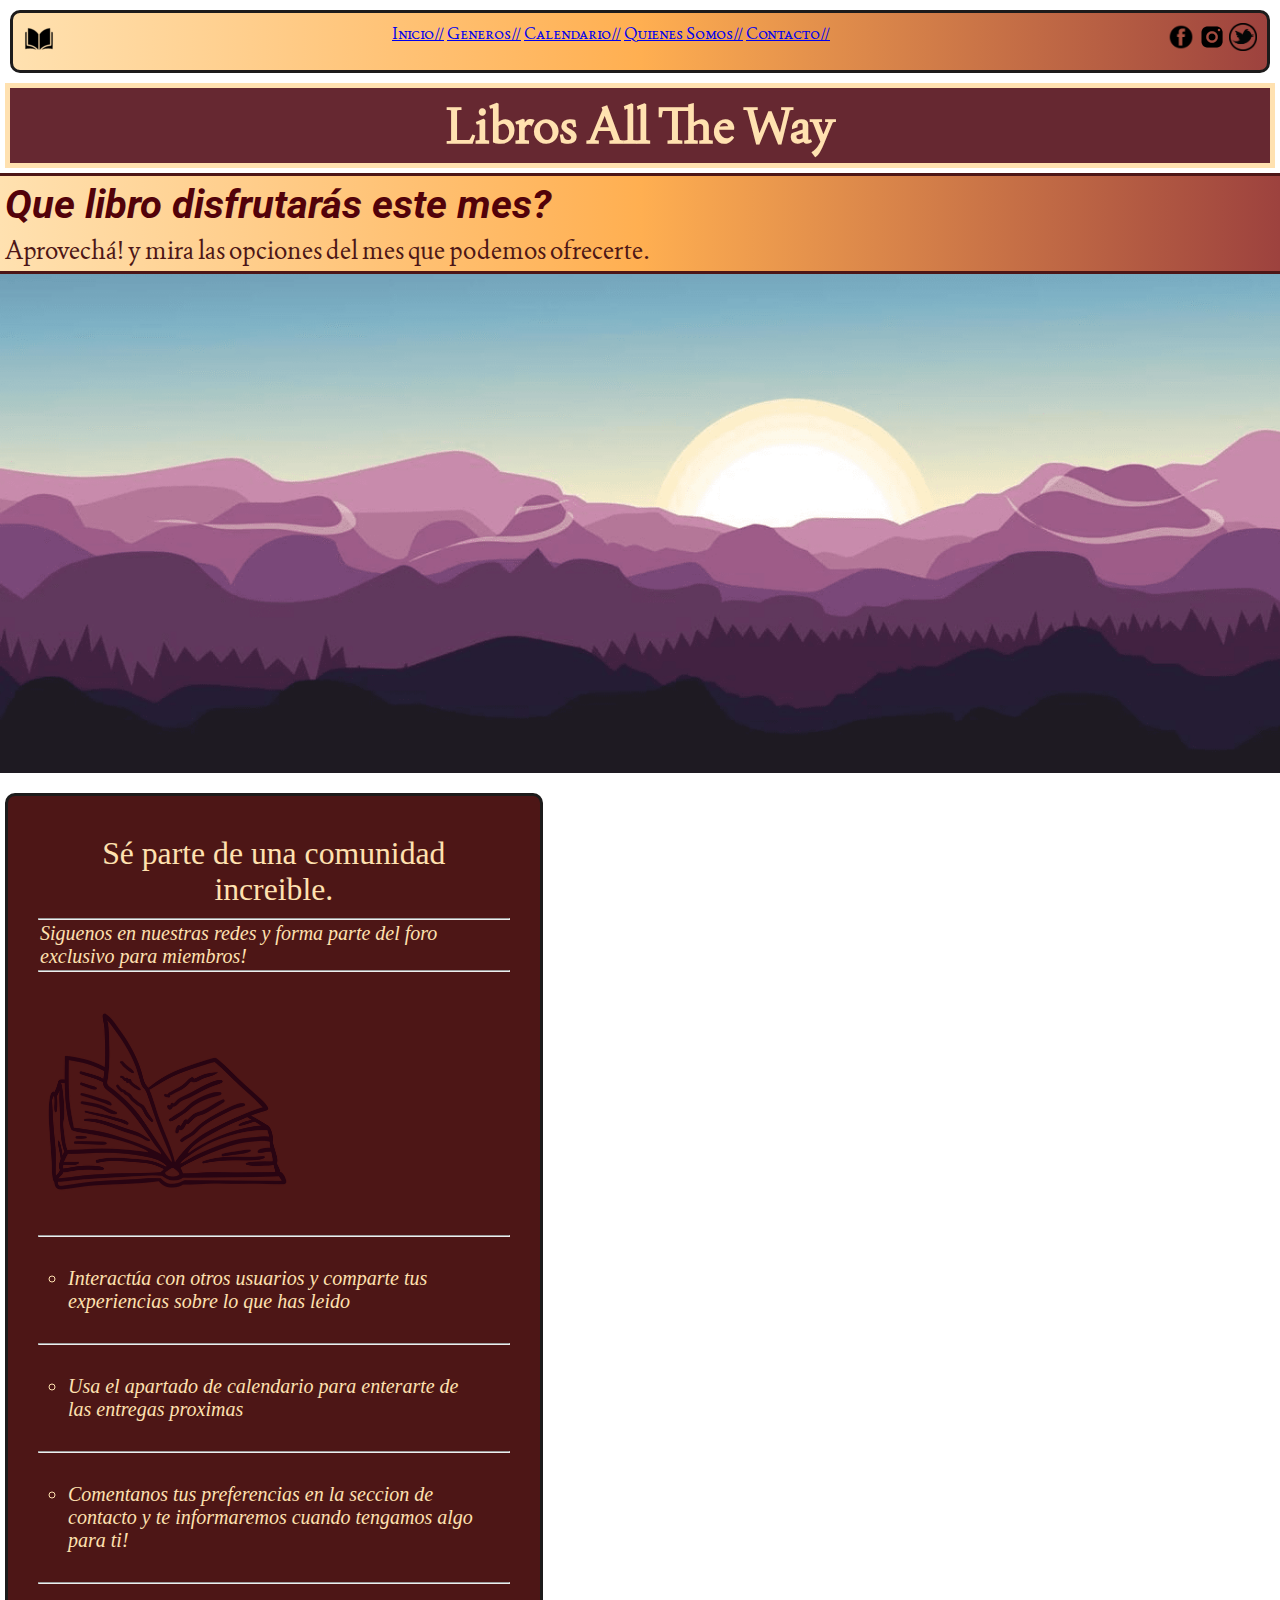
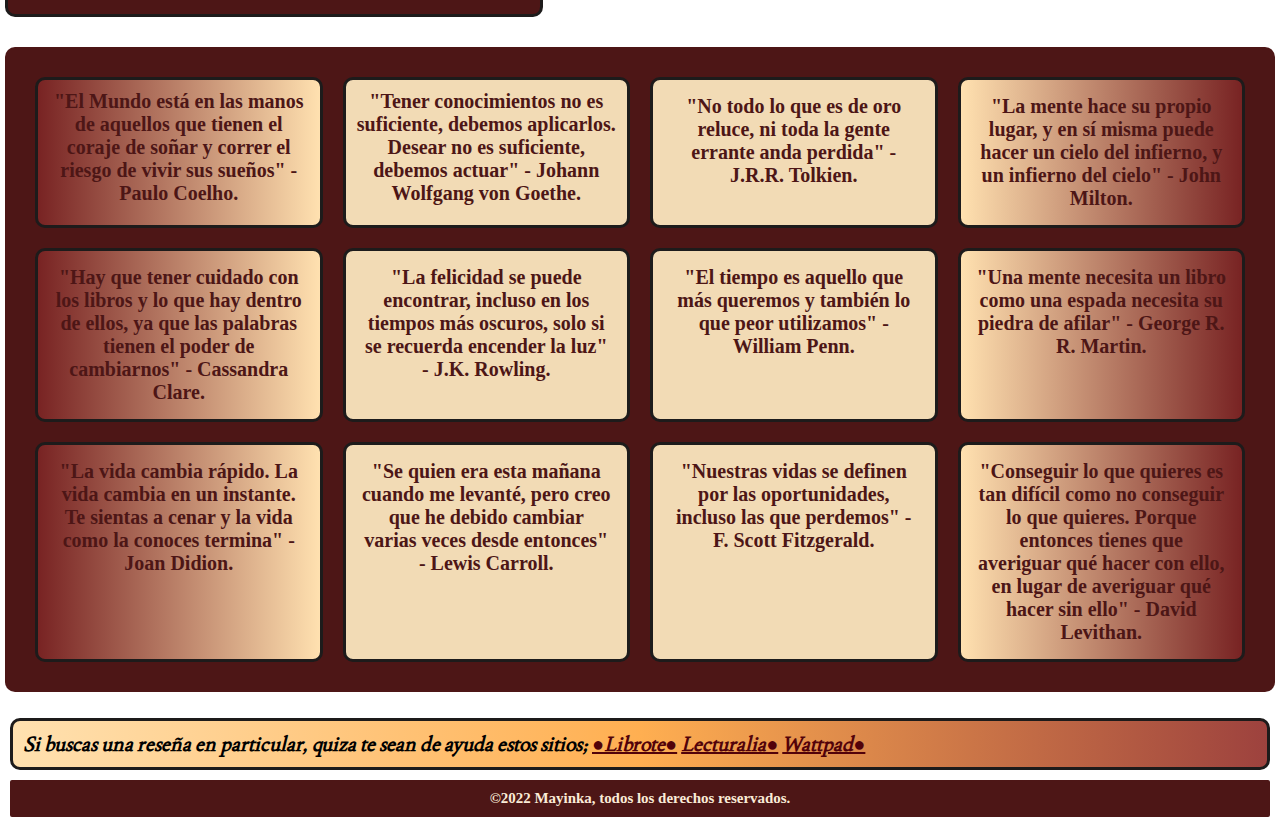
==== index.html @ 344b5714 "Primer respaldo git" ====
<!DOCTYPE html>
<html lang="en">
<head>
    <meta charset="UTF-8">
    <meta http-equiv="X-UA-Compatible" content="IE=edge">
    <meta name="viewport" content="width=device-width, initial-scale=1.0">
    <title>Libros All The Way</title>
    <link rel="shortcut icon" href="./assets/img/l-fAVICON.png" type="image/x-icon">
    <link rel="stylesheet" href="./assets/css/style.css">
</head>
<body>

    <header>
        <nav class="navbar">
            
            <div class="logo">
                <img src="./assets/img/book.png" alt="">
            </div>
            
            <ul>
            <a href="../index.html">Inicio//</a>
            <a href="./pages/genero.html">Generos//</a>
            <a href="./pages/calendario.html">Calendario//</a>
            <a href="./pages/quienesSomos.html">Quienes Somos//</a>
            <a href="./pages/contacto.html">Contacto//</a>
            </ul>
            <div class="redlog">
                <img src="./assets/img/fbicon.jpg" alt="">
                <img src="./assets/img/instagramicon.jpg" alt="">
                <img src="./assets/img/twittericon.jpg" alt="">
            </div>
        </nav>
        <div>
        <h1>Libros All The Way</h1>
        </div>
        
        <div class="princ">
            <div class="princfondo">
                <h2>Que libro disfrutarás este mes?</h2>
                <p>Aprovechá! y mira las opciones del mes que podemos ofrecerte.</p>
                </div>
        </div>

    </header>

    <main>
        
        <div class="deb">
            <h3>Sé parte de una comunidad increible.</h3>
            <hr>
            <p>Siguenos en nuestras redes y forma parte del foro exclusivo para miembros!</p>
            <hr>
            <img src="./assets/img/libro.png" alt="">
            <ul>
            <hr>
            <li>Interactúa con otros usuarios y comparte tus experiencias sobre lo que has leido</li>
            <hr>
            <li>Usa el apartado de calendario para enterarte de las entregas proximas</li>
            <hr>
            <li>Comentanos tus preferencias en la seccion de contacto y te informaremos cuando tengamos algo para ti!</li>
            </ul>
            <hr>
        </div>
            
    </main>
 
    <aside>

        <div class="cajas">

            <div class="cajaUno">
             <h4>"El Mundo está en las manos de aquellos que tienen el coraje de soñar y correr el riesgo de vivir sus sueños" - Paulo Coelho.</h4>  
            </div>
            
            <div class="cajaDos">
             <h4>"Tener conocimientos no es suficiente, debemos aplicarlos. Desear no es suficiente, debemos actuar" - Johann Wolfgang von Goethe.</h4>
            </div>

            <div class="cajaTres">
                <h4>"No todo lo que es de oro reluce, ni toda la gente errante anda perdida" - J.R.R. Tolkien.</h4>
            </div>

            <div class="cajaCuatro">
                <h4>"La mente hace su propio lugar, y en sí misma puede hacer un cielo del infierno, y un infierno del cielo" - John Milton.</h4>
            </div>

            <div class="cajaCinco">
                <h4>"Hay que tener cuidado con los libros y lo que hay dentro de ellos, ya que las palabras tienen el poder de cambiarnos" - Cassandra Clare.</h4>
            </div>

            <div class="cajaSeis">
                <h4>"La felicidad se puede encontrar, incluso en los tiempos más oscuros, solo si se recuerda encender la luz" - J.K. Rowling.</h4>
            </div>

            <div class="cajaSiete">
                <h4>"El tiempo es aquello que más queremos y también lo que peor utilizamos" - William Penn.</h4>
            </div>

            <div class="cajaOcho">
                <h4>"Una mente necesita un libro como una espada necesita su piedra de afilar" - George R. R. Martin.</h4>
            </div>

            <div class="cajaNueve">
                <h4>"La vida cambia rápido. La vida cambia en un instante. Te sientas a cenar y la vida como la conoces termina" - Joan Didion.</h4>
            </div>

            <div class="cajaDiez">
                <h4>"Se quien era esta mañana cuando me levanté, pero creo que he debido cambiar varias veces desde entonces" - Lewis Carroll.</h4>
            </div>

            <div class="cajaOnce">
                <h4>"Nuestras vidas se definen por las oportunidades, incluso las que perdemos" - F. Scott Fitzgerald.</h4>
            </div>

            <div class="cajaDoce">
                <h4>"Conseguir lo que quieres es tan difícil como no conseguir lo que quieres. Porque entonces tienes que averiguar qué hacer con ello, en lugar de averiguar qué hacer sin ello" - David Levithan.</h4>
            </div>

        </div>

        <div class="busqueda">
            <h4 class="buscar">Si buscas una reseña en particular, quiza te sean de ayuda estos sitios;
                <a href="https://www.librote.com" target="_blank">●Librote●</a>
                <a href="https://www.lecturalia.com" target="_blank">Lecturalia●</a>
                <a href="https://www.wattpad.com" target="_blank">Wattpad●</a>
            </h4>
        </div>

    </aside>

    <footer id="elPie">
        <h5>©2022 Mayinka, todos los derechos reservados.</h5>
    </footer>

    
</body>
</html>
---- assets/css/style.css ----
@import url('https://fonts.googleapis.com/css2?family=Joan&family=Roboto+Mono:wght@100&family=Roboto:wght@100&display=swap');
@import url('https://fonts.googleapis.com/css2?family=Joan&display=swap');
*{  margin: 0;
    padding: 0;
    box-sizing: border-box;
}

.navbar{
    padding: 10px;
    margin: 10px;
    color:rgb(75, 13, 19);
    background: linear-gradient(to right, #FFE1B0 0%, #FFAF51 50%, #9D423E 100%);
    font-family: "Joan";
    font-variant: small-caps;
    display: flex;
    justify-content: space-between;
    border-radius: 10px;
    border-color: rgb(29, 27, 27);
    border-style: solid;
}

.redlog img{
    width: 28px;
}

.ul{
    list-style: flex;
    display: flex;
    margin: 19px;
    padding: 8px;
}

h1{
    color: #FFE1B0;
    text-align: center;
    font-size: 50px;
    background-color: #662831;
    margin: 5px;
    padding: 5px;
    font-family: "Joan";
    border: 5px solid #FFE1B0;
    
}

.princfondo{
    background: linear-gradient(to right, #FFE1B0 0%, #FFAF51 50%, #9D423E 100%);
    border-bottom: 3px solid rgb(77, 22, 22);
    border-top: 3px solid rgb(77, 22, 22);
}

.princfondo p{
    margin: 5px;
    color: rgb(77, 22, 22);
    font-size: 25px;
    font-family: "Roboto";
    font-family: "Joan";
}

.princ{
    background-image: url(../img/paisaje.png);
    background-size: cover;
    background-attachment: fixed;
    background-repeat: no-repeat;
    width: 100%;
    height: 600px;
}

h2{
    color: rgb(82, 2, 10);
    font-size: 40px;
    margin: 5px;
    padding: 0.3px;
    font-style: italic;
    font-family: "Roboto";
}

.deb {
    background-color: rgb(77, 22, 22);
    width: 42%;
    color: #FFE1B0;
    border-radius: 10px;
    margin: 5px;
    margin-top: 20px;
    padding: 30px;
    border-color: rgb(29, 27, 27);
    border-style: solid;
}

.deb img{
    width: 55%;
}

.deb h3{
    font-size: 31.71px;
    color: #FFE1B0;
    font-weight: 100;
    margin: 10px;
    text-align: center;
}

.deb li{
    list-style: circle;
    font-style: italic;
    text-align: left;
    margin: 30px;
    font-size: 20px;
}

.deb p{
    font-size: 20px;
    margin: 2px;
    text-align: left;
    font-style:italic;
}

.cajas{
    display: grid;
    grid-template-columns:repeat(4, 1fr);
    grid-template-rows:auto auto auto auto;
    background-color: rgb(77, 22, 22);
    margin: 5px;
    margin-top: 30px;
    padding: 20px;
    font-size: 20px;
    text-align: center;
    border-color: rgb(29, 27, 27);
    border-radius: 10px;
    transition: all 1.5s;
}


.cajaUno{
    margin: 10px;
    padding: 10px;
    background-image:linear-gradient(to left,#FFE1B0, rgb(120, 35, 35));
    color: rgb(77, 22, 22);
    border-radius: 10px;
    border-style: solid;
    border-color: rgb(29, 27, 27);   
}

.cajaUno:hover{
    transform: translate(20px,10px) scale(1.1) rotatez(320deg);
}

.cajaDos{
    margin: 10px;
    padding: 10px;
    background-color: #f2dbb5;
    color: rgb(77, 22, 22);
    border-radius: 10px;
    border-style: solid;
    border-color: rgb(29, 27, 27);    
}

.cajaDos:hover{
    transform: translate(20px,10px) scale(1.1);
}

.cajaTres{
    margin: 10px;
    padding: 15px;
    background-color: #f2dbb5;
    color: rgb(77, 22, 22);
    border-radius: 10px;
    border-style: solid;
    border-color: rgb(29, 27, 27);
}

.cajaTres:hover{
    transform: translate(20px,10px) scale(1.1);
}

.cajaCuatro{
    margin: 10px;
    padding: 15px;
    background-image: linear-gradient(to left,rgb(120, 35, 35),#FFE1B0);
    color: rgb(77, 22, 22);
    border-radius: 10px;
    border-style: solid;
    border-color: rgb(29, 27, 27);
}

.cajaCuatro:hover{
    transform: translate(20px,10px) scale(1.1) rotatez(45deg);
}

.cajaCinco{
    margin: 10px;
    padding: 15px;
    background-image:linear-gradient(to left,#FFE1B0, rgb(120, 35, 35));
    color: rgb(77, 22, 22);
    border-radius: 10px;
    border-style: solid;
    border-color: rgb(29, 27, 27);
}

.cajaCinco:hover{
    transform: translate(20px,10px) scale(1.1)rotatez(320deg);
}

.cajaSeis{
    margin: 10px;
    padding: 15px;
    background-color: #f2dbb5;
    color: rgb(77, 22, 22);
    border-radius: 10px;
    border-style: solid;
    border-color: rgb(29, 27, 27);
}

.cajaSeis:hover{
    transform: translate(20px,10px) scale(1.1);
}

.cajaSiete{
    margin: 10px;
    padding: 15px;
    background-color: #f2dbb5;
    color: rgb(77, 22, 22);
    border-radius: 10px;
    border-style: solid;
    border-color: rgb(29, 27, 27);
}

.cajaSiete:hover{
    transform: translate(20px,10px) scale(1.1);
}

.cajaOcho{
    margin: 10px;
    padding: 15px;
    background-image: linear-gradient(to left,rgb(120, 35, 35),#FFE1B0);
    color: rgb(77, 22, 22);
    border-radius: 10px;
    border-style: solid;
    border-color: rgb(29, 27, 27);
}

.cajaOcho:hover{
    transform: translate(20px,10px) scale(1.1) rotatez(45deg);
}

.cajaNueve{
    margin: 10px;
    padding: 15px;
    background-image:linear-gradient(to left,#FFE1B0, rgb(120, 35, 35));
    color: rgb(77, 22, 22);
    border-radius: 10px;
    border-style: solid;
    border-color: rgb(29, 27, 27);
}

.cajaNueve:hover{
    transform: translate(20px,10px) scale(1.1)rotatez(320deg);
}

.cajaDiez{
    margin: 10px;
    padding: 15px;
    background-color: #f2dbb5;
    color: rgb(77, 22, 22);
    border-radius: 10px;
    border-style: solid;
    border-color: rgb(29, 27, 27);
}

.cajaDiez:hover{
    transform: translate(20px,10px) scale(1.1);
}

.cajaOnce{
    margin: 10px;
    padding: 15px;
    background-color: #f2dbb5;
    color: rgb(77, 22, 22);
    border-radius: 10px;
    border-style: solid;
    border-color: rgb(29, 27, 27);
}

.cajaOnce:hover{
    transform: translate(20px,10px) scale(1.1);
}

.cajaDoce{
    margin: 10px;
    padding: 15px;
    background-image: linear-gradient(to left,rgb(120, 35, 35),#FFE1B0);
    color: rgb(77, 22, 22);
    border-radius: 10px;
    border-style: solid;
    border-color: rgb(29, 27, 27);
}

.cajaDoce:hover{
    transform: translate(20px,10px) scale(1.1)rotatez(45deg);
}


.buscar{
    margin: 10px;
    padding: 10px;
    border-color: rgb(29, 27, 27);
    border-style: solid;
    border-radius: 10px;
    font-size: 20px;
    font-family: "Joan";
    font-style: italic;
    background: linear-gradient(to right, #FFE1B0 0%, #FFAF51 50%, #9D423E 100%);
    margin-top: 2%;
}

.buscar a{
    color:rgb(82, 2, 10);
    font-family: "Joan";
}

#elPie{
    color: antiquewhite;
    background-color: rgb(77, 22, 22);
    text-align: center;
    justify-content: center;
    margin: 10px;
    padding: 10px;
    font-size: large;
    border-radius: 2px;
}

.siguenos{
    color: black;
    font-size: 20px;
    font-weight: 800;
    text-decoration: underline fixed;
    font-family: "Joan";
    font-style: italic;
}

.redes{
    color:rgb(82, 2, 10);
    font-family: "Joan";
    text-align: center;
    margin: 20px;
    background-color: #FFE1B0;
}

.video{
    margin: 20px;
    text-align: center;
}

.subtit{
    color: #FFE1B0;
    text-align: center;
    font-size: 30px;
    background-color: #662831;
    margin: 20px;
    padding: 5px;
    font-family: "Joan";
    border: 5px solid #FFE1B0;
}

.quienes1{
    background-image:linear-gradient(to left,#FFE1B0, rgb(134, 52, 52));
    color: rgb(40, 2, 6);
    font-size: 20px;
    font-weight: 800;
    font-family: "Joan";
    font-style: italic;
    margin: 10px;
    padding: 10px;
}


.form{
    margin: 10px;
    display: flex;
    flex-direction: column;
    justify-content:center;
}

.form legend{
    margin: 10;
    font-size: 30px;

}
.form input{
    width: 200px;
    padding: 5px;
    margin: 10px;
    border-radius: 4px;
    border-style: solid;
    border-color: rgb(82, 2, 10);;

}

.form textarea{
    width: 400px;
    height: 100px;
    margin: 10px;
    padding: 10px;
    border: 2px solid rgb(82, 2, 10);
}


@media(max-width:768px){
    .navbar{
        width: 98%;
        padding: 10px;
        text-align: center;
        font-size: 30px;
    }
    
    .deb{
        width: 98%;
        padding: 10px;
        margin: 10px;
    }
    .cajas{
        width: 98%;
        padding: 10px;
        margin: 10px;
    }
    .busqueda{
        width: 98%;
    }
    .footer{
        width: 100%;
    }
    
}

@media(max-width:568px){
    .navbar{
        width: 97%;
    }
    
    .deb{
        width: 90%;
        padding: 10px;
        margin: 10px;
    }
    .cajas{
        width: 97%;
        padding: 10px;
        margin: 10px;
        grid-template-columns: auto;
    }
    }
    .busqueda{
        width: 100%;
    }
    .footer{
        width: 100%;
    }
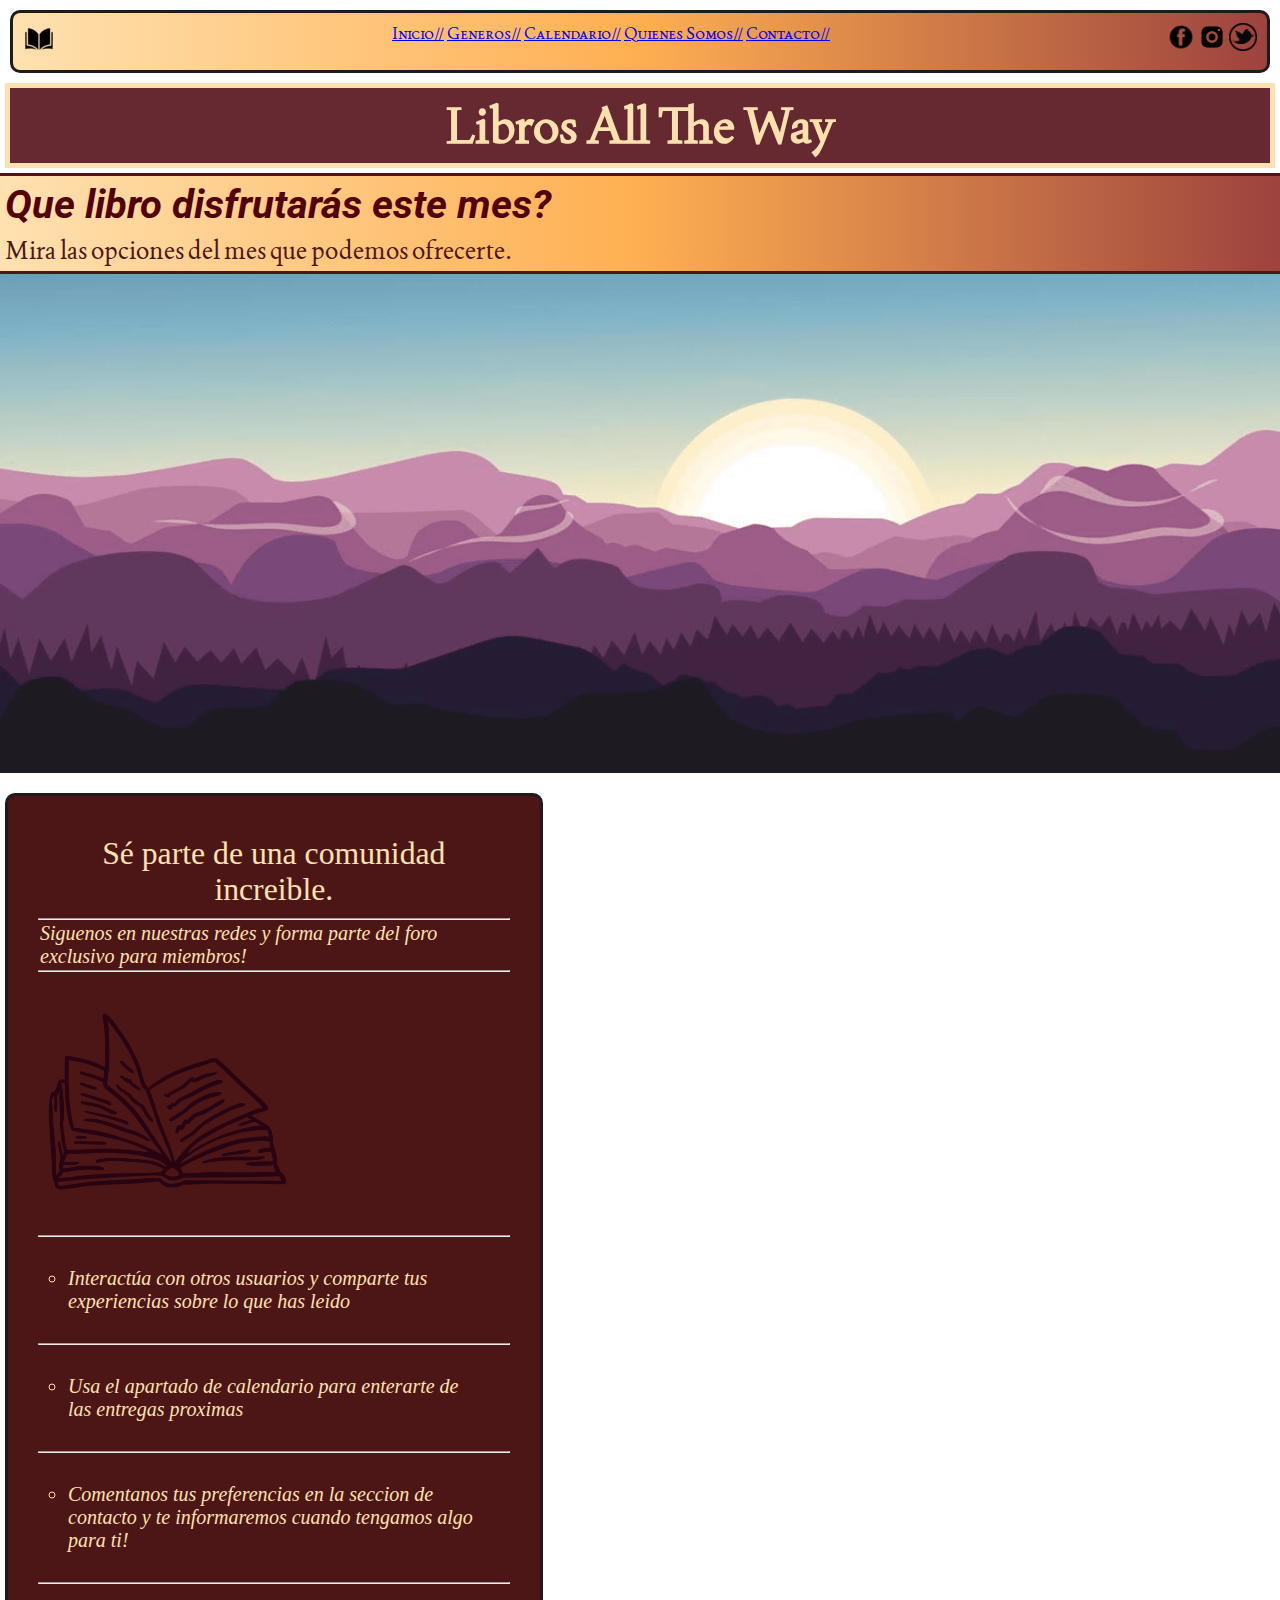
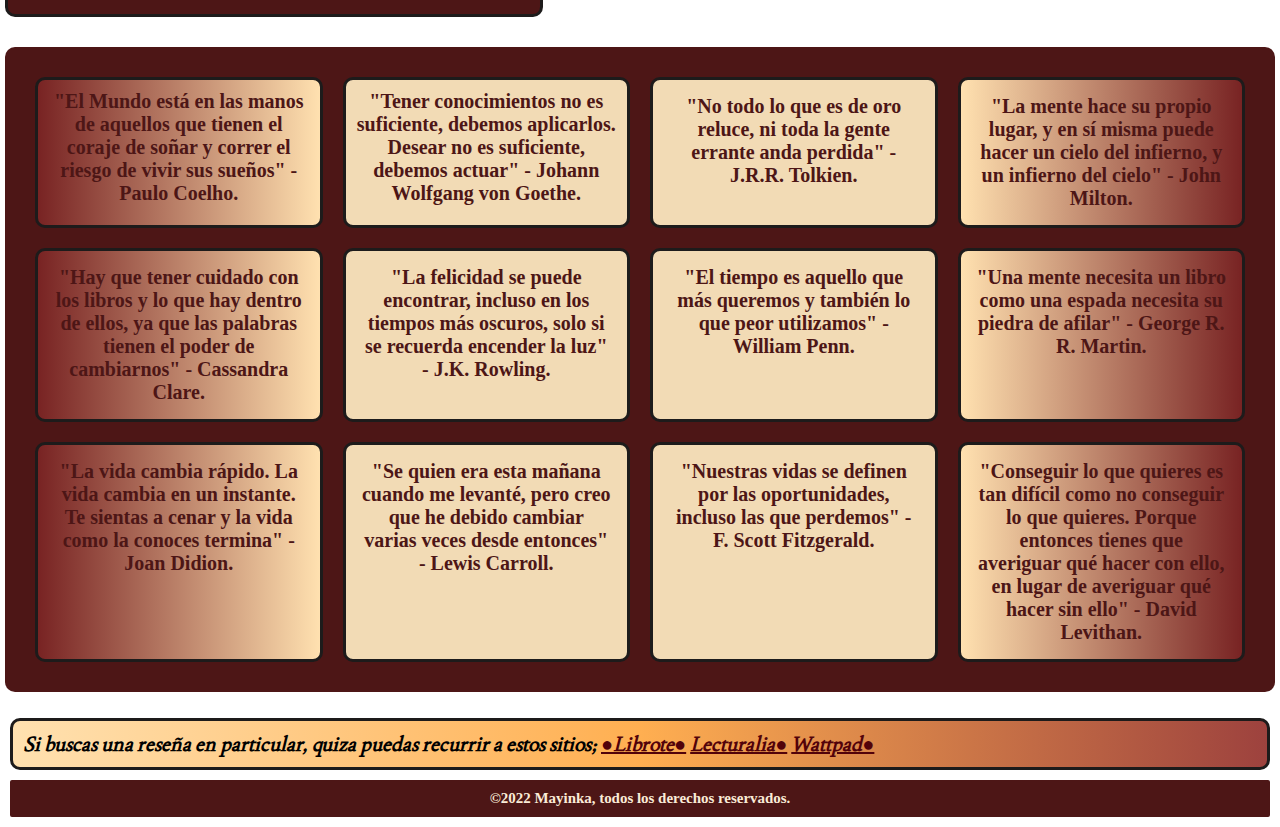
==== commit b9dcbf9e: "leve modificacion de texto en index" ====
--- a/index.html
+++ b/index.html
@@ -37,7 +37,7 @@
         <div class="princ">
             <div class="princfondo">
                 <h2>Que libro disfrutarás este mes?</h2>
-                <p>Aprovechá! y mira las opciones del mes que podemos ofrecerte.</p>
+                <p>Mira las opciones del mes que podemos ofrecerte.</p>
                 </div>
         </div>
 
@@ -119,7 +119,7 @@
         </div>
 
         <div class="busqueda">
-            <h4 class="buscar">Si buscas una reseña en particular, quiza te sean de ayuda estos sitios;
+            <h4 class="buscar">Si buscas una reseña en particular, quiza puedas recurrir a estos sitios;
                 <a href="https://www.librote.com" target="_blank">●Librote●</a>
                 <a href="https://www.lecturalia.com" target="_blank">Lecturalia●</a>
                 <a href="https://www.wattpad.com" target="_blank">Wattpad●</a>
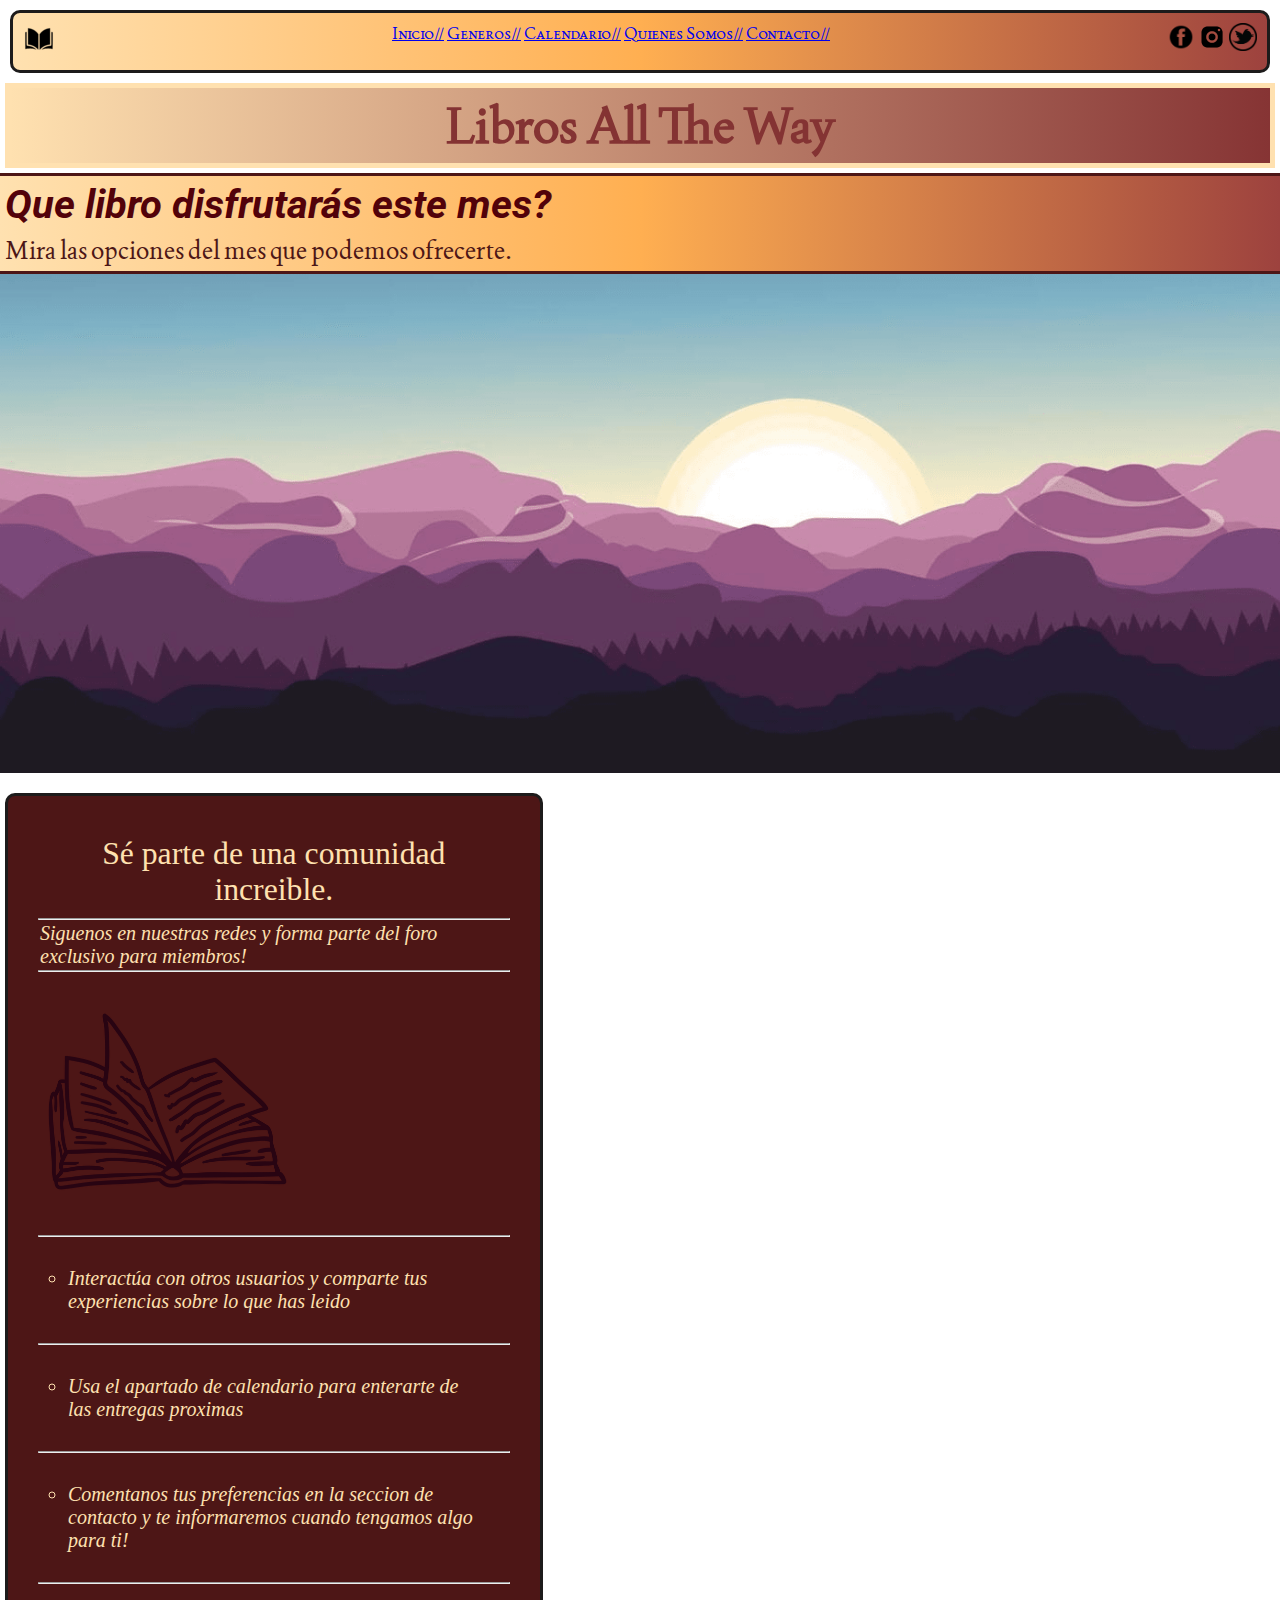
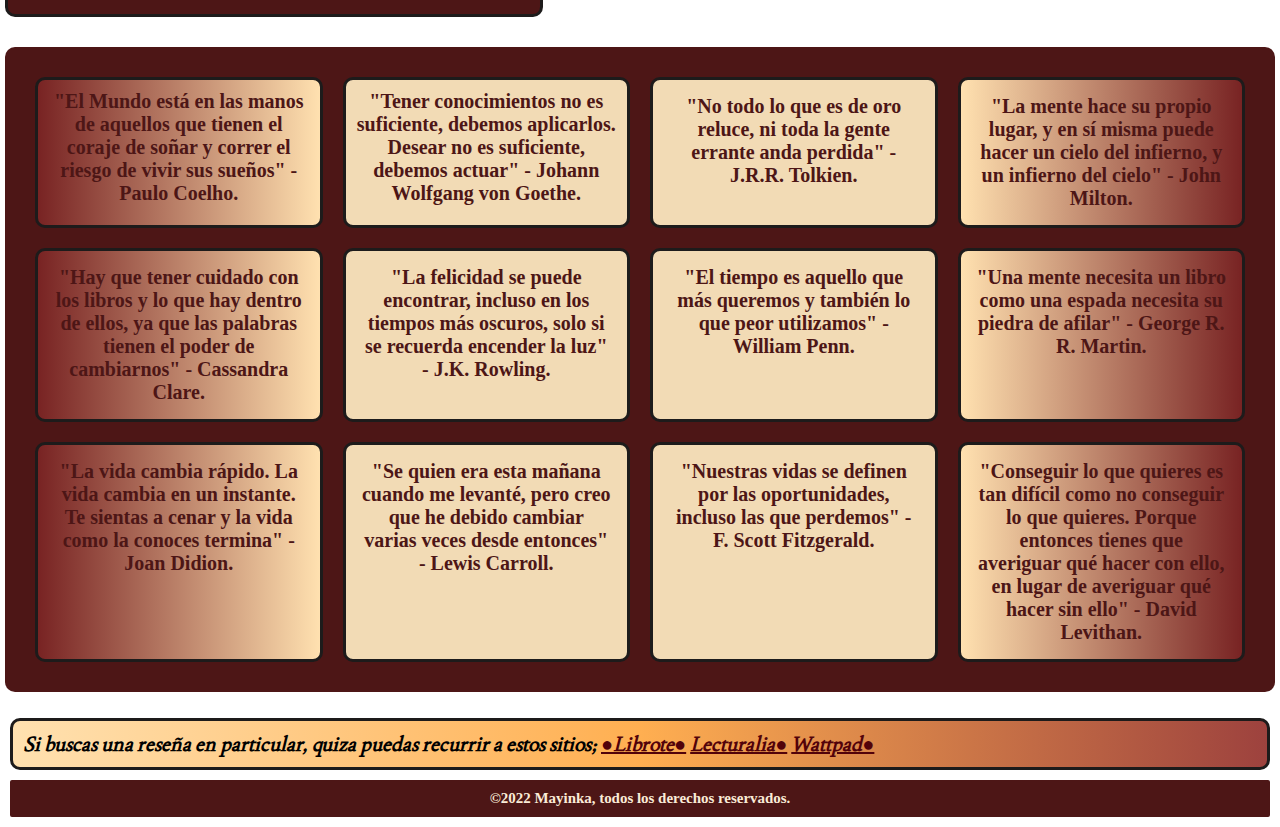
==== commit 7ee7ea8d: "animacionMiniLogoCreada" ====
--- a/index.html
+++ b/index.html
@@ -6,6 +6,7 @@
     <meta name="viewport" content="width=device-width, initial-scale=1.0">
     <title>Libros All The Way</title>
     <link rel="shortcut icon" href="./assets/img/l-fAVICON.png" type="image/x-icon">
+    <link href="https://unpkg.com/aos@2.3.1/dist/aos.css" rel="stylesheet">
     <link rel="stylesheet" href="./assets/css/style.css">
 </head>
 <body>
@@ -13,7 +14,7 @@
     <header>
         <nav class="navbar">
             
-            <div class="logo">
+            <div data-aos="flip-right" class="logo">
                 <img src="./assets/img/book.png" alt="">
             </div>
             
@@ -131,7 +132,9 @@
     <footer id="elPie">
         <h5>©2022 Mayinka, todos los derechos reservados.</h5>
     </footer>
-
-    
+    <script src="https://unpkg.com/aos@2.3.1/dist/aos.js"></script>
+    <script>
+        AOS.init();
+    </script>
 </body>
 </html>--- a/assets/css/style.css
+++ b/assets/css/style.css
@@ -31,10 +31,10 @@
 }
 
 h1{
-    color: #FFE1B0;
+    color: #843333;
     text-align: center;
     font-size: 50px;
-    background-color: #662831;
+    background-image:linear-gradient(to right,#FFE1B0, rgb(134, 52, 52));
     margin: 5px;
     padding: 5px;
     font-family: "Joan";
@@ -341,7 +341,7 @@
     font-family: "Joan";
     text-align: center;
     margin: 20px;
-    background-color: #FFE1B0;
+    background: linear-gradient(to right, #FFE1B0 0%, #FFAF51 50%, #9D423E 100%);
 }
 
 .video{
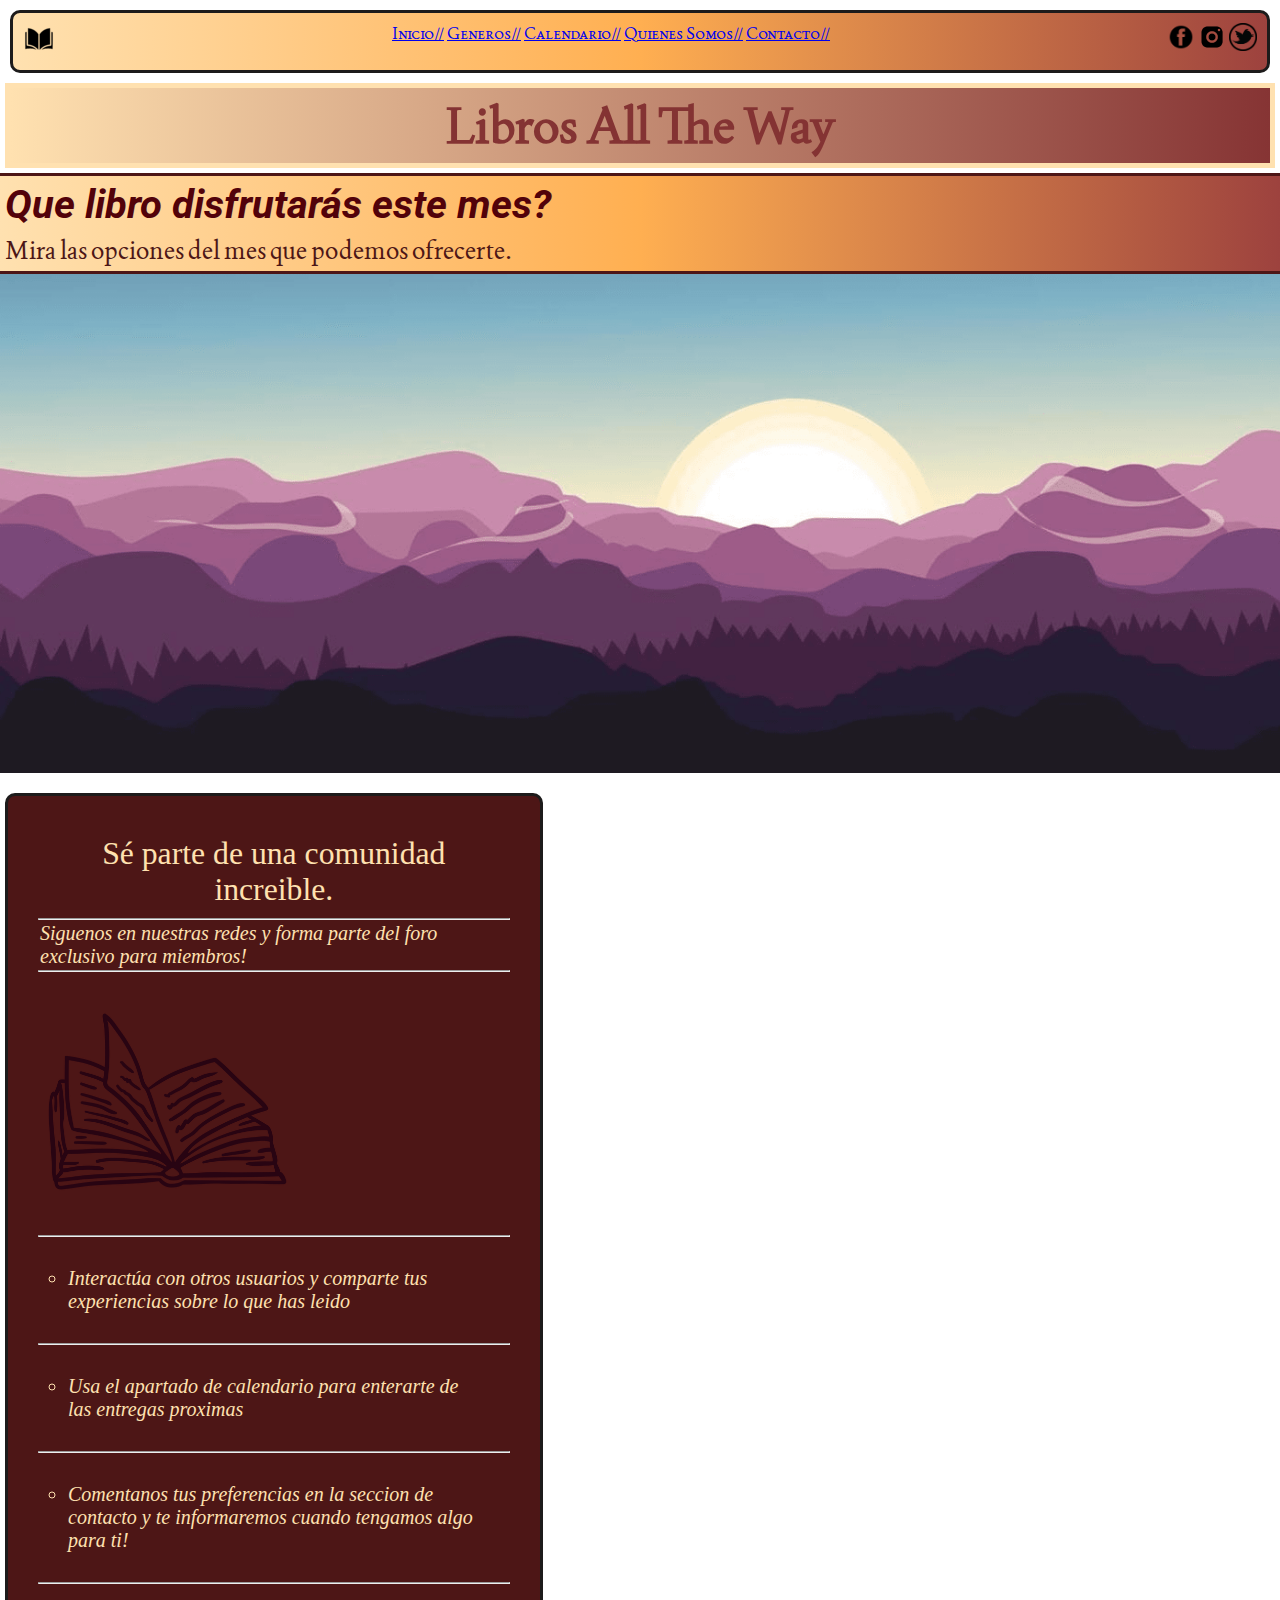
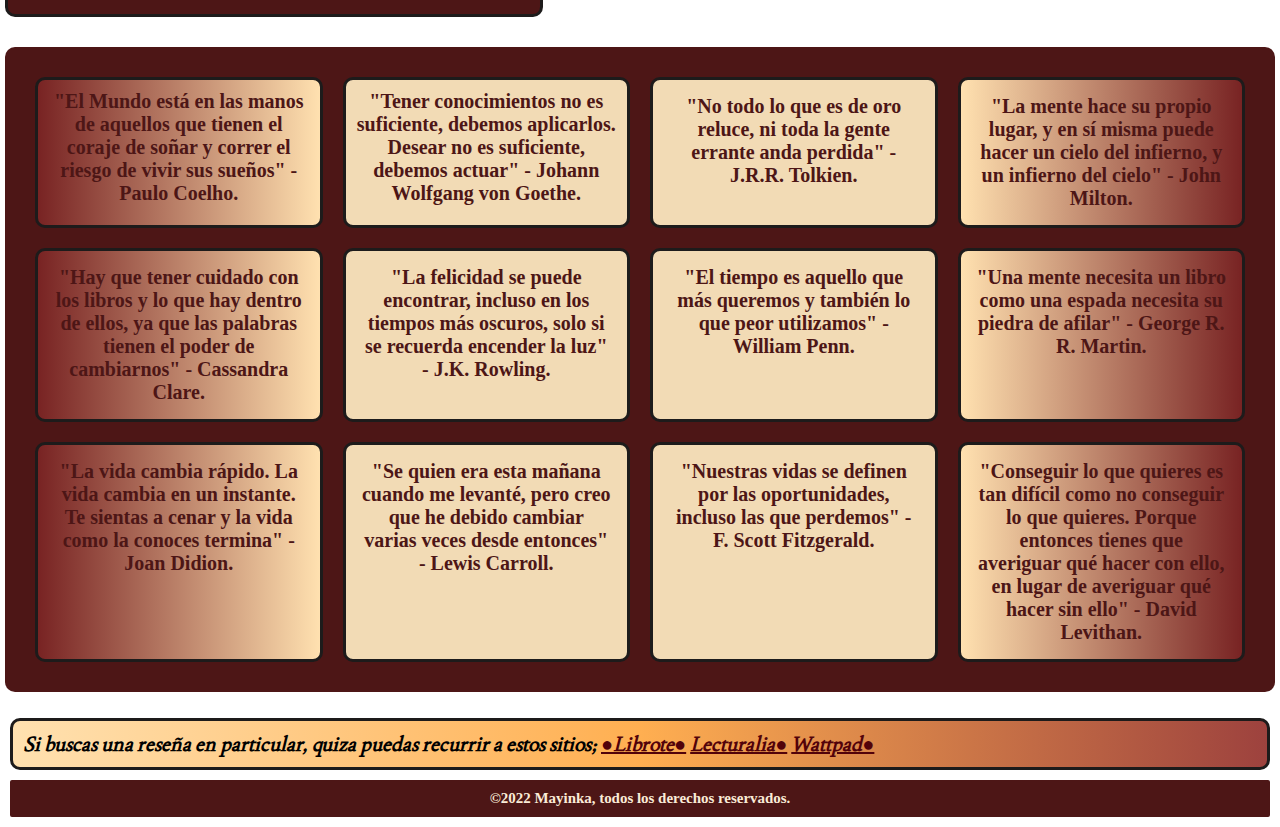
==== commit 96728028: "animacion a los titulos" ====
--- a/index.html
+++ b/index.html
@@ -32,11 +32,16 @@
             </div>
         </nav>
         <div>
-        <h1>Libros All The Way</h1>
+        <h1 data-aos="fade-right"
+        data-aos-offset="300"
+        data-aos-easing="ease-in-sine">Libros All The Way</h1>
         </div>
         
         <div class="princ">
-            <div class="princfondo">
+            <div data-aos="fade-left"
+            data-aos-anchor="#example-anchor"
+            data-aos-offset="500"
+            data-aos-duration="500" class="princfondo">
                 <h2>Que libro disfrutarás este mes?</h2>
                 <p>Mira las opciones del mes que podemos ofrecerte.</p>
                 </div>
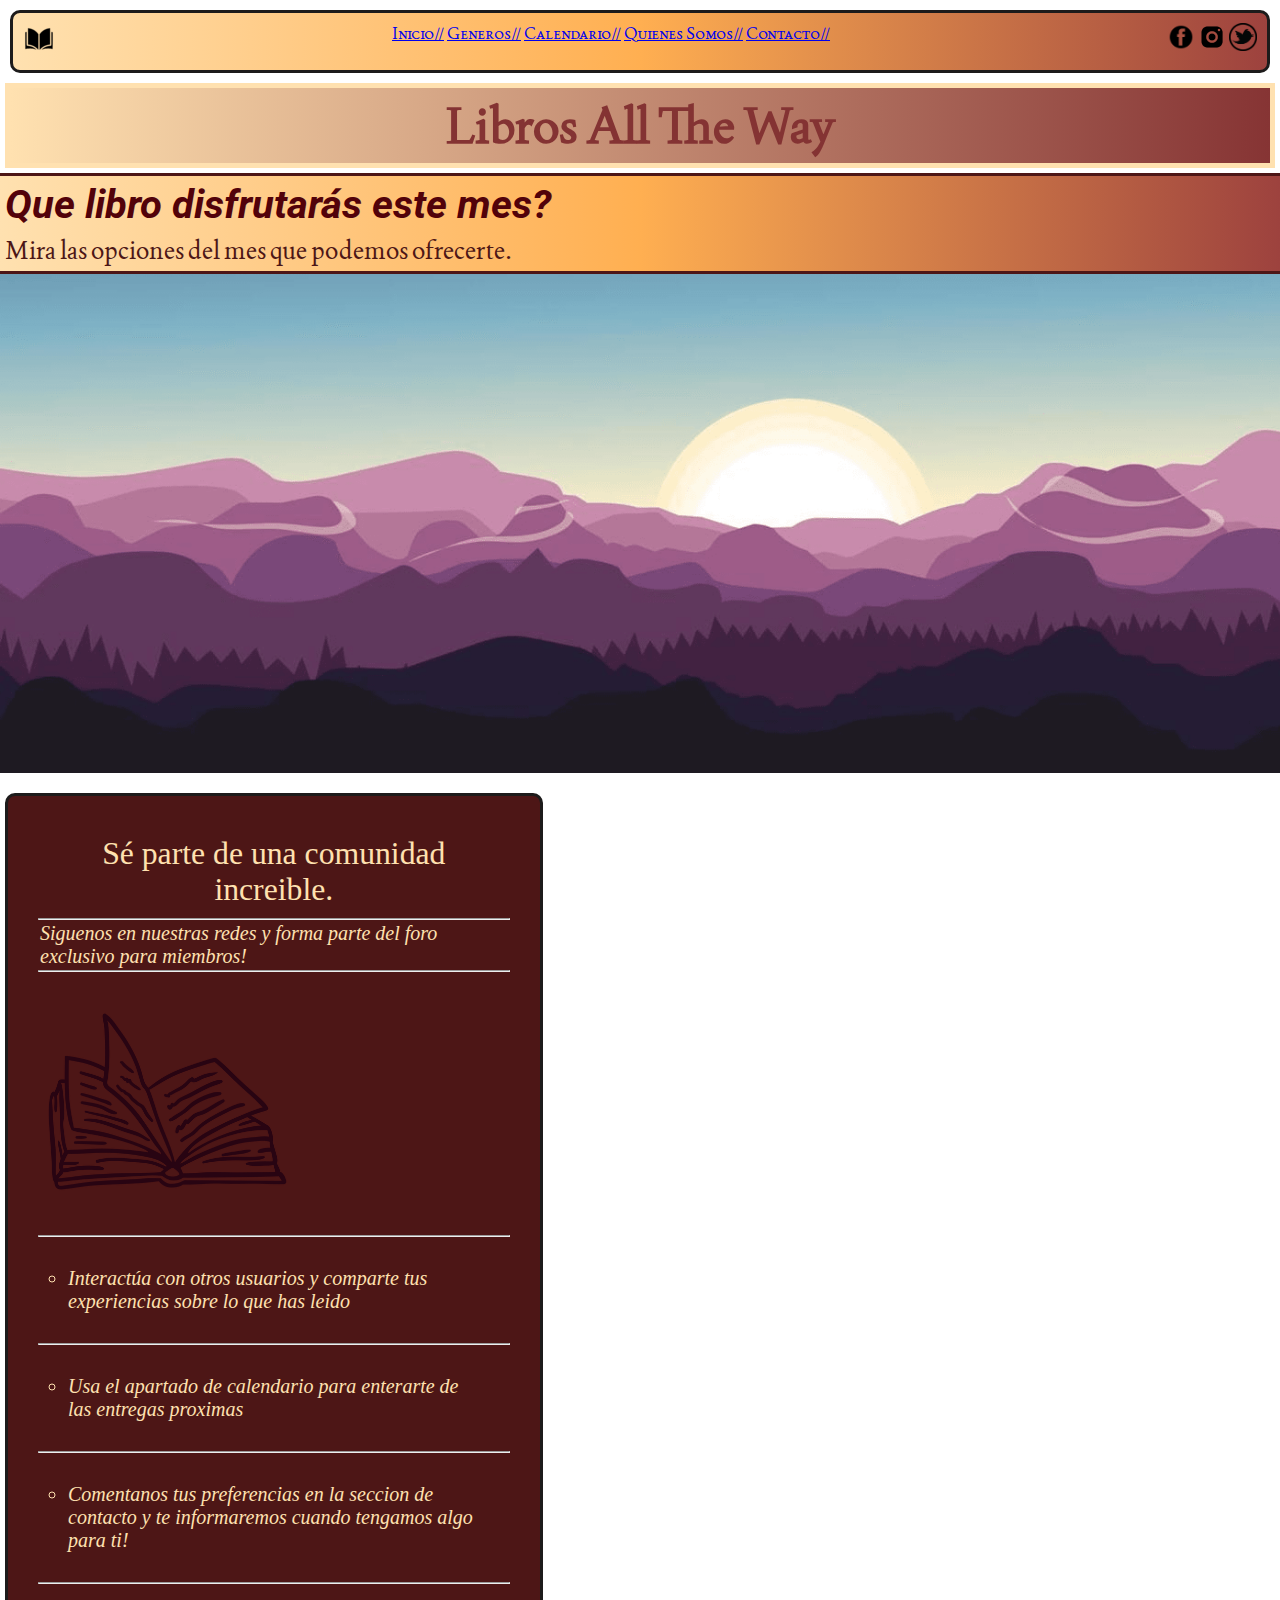
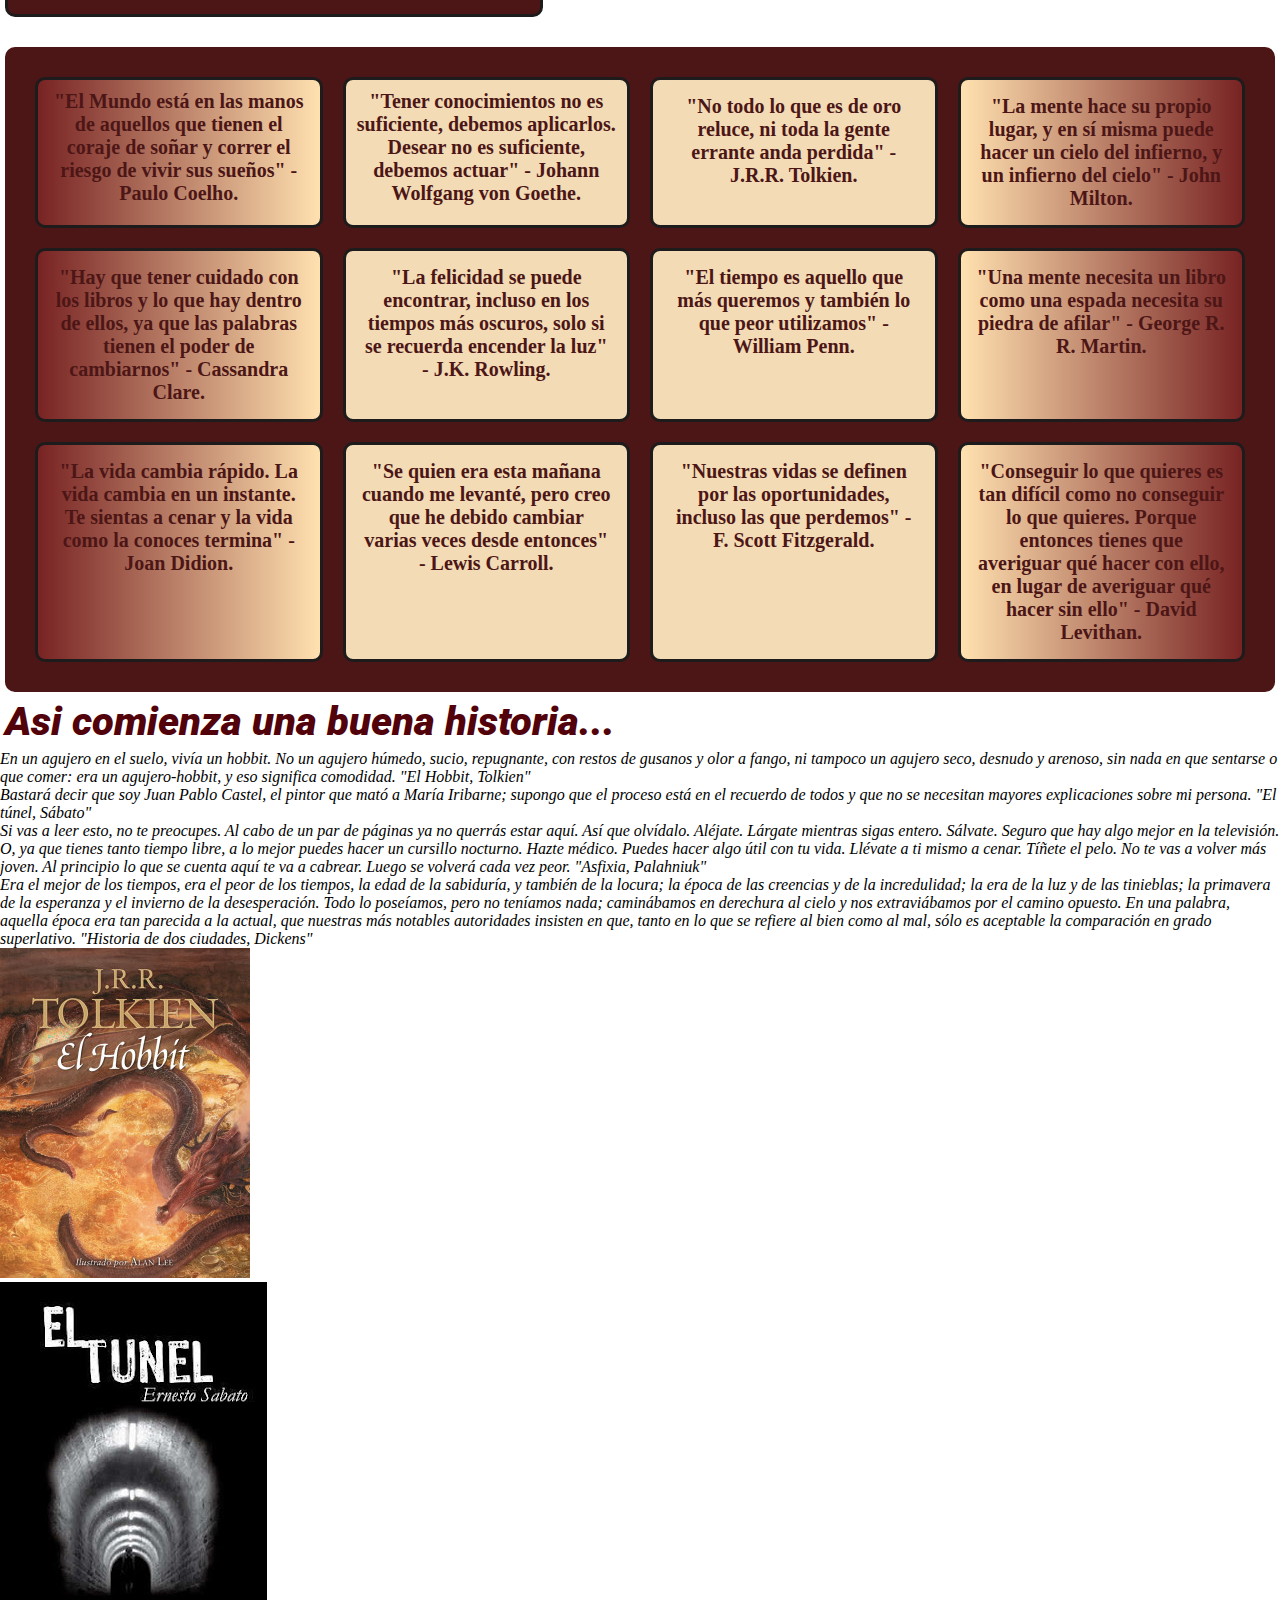
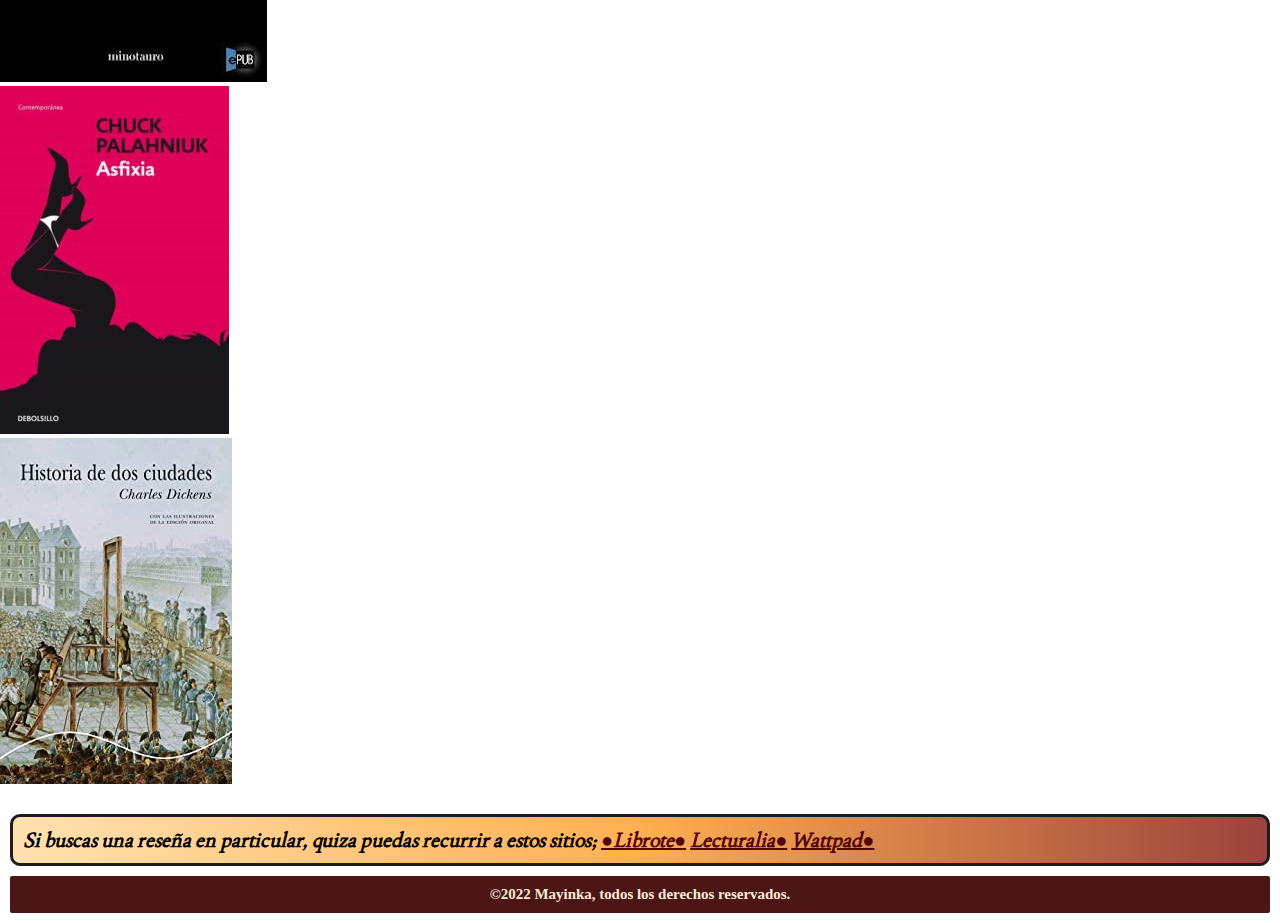
==== commit 41a31b7b: "se aplico bootstrap" ====
--- a/index.html
+++ b/index.html
@@ -7,6 +7,8 @@
     <title>Libros All The Way</title>
     <link rel="shortcut icon" href="./assets/img/l-fAVICON.png" type="image/x-icon">
     <link href="https://unpkg.com/aos@2.3.1/dist/aos.css" rel="stylesheet">
+    <!-- CSS only -->
+    <link href="https://cdn.jsdelivr.net/npm/bootstrap@5.2.0-beta1/dist/css/bootstrap.min.css" rel="stylesheet" integrity="sha384-0evHe/X+R7YkIZDRvuzKMRqM+OrBnVFBL6DOitfPri4tjfHxaWutUpFmBp4vmVor" crossorigin="anonymous">
     <link rel="stylesheet" href="./assets/css/style.css">
 </head>
 <body>
@@ -123,6 +125,36 @@
             </div>
 
         </div>
+        <div>
+            <h2 class="text-center my-5"><strong>Asi comienza una buena historia...</strong></h2>
+        </div>
+        <div class="row my-1 justify-content-around">
+            <p class="col-3"><em>En un agujero en el suelo, vivía un hobbit. No un agujero húmedo, sucio, repugnante, con restos de gusanos y olor a fango, ni tampoco un agujero seco, desnudo y arenoso, sin nada en que sentarse o que comer: era un agujero-hobbit, y eso significa comodidad. "El Hobbit, Tolkien"</em></p>
+            <p class="col-2"><em>Bastará decir que soy Juan Pablo Castel, el pintor que mató a María Iribarne; supongo que el proceso está en el recuerdo de todos y que no se necesitan mayores explicaciones sobre mi persona. "El túnel, Sábato"</em></p>
+            <p class="col-3"><em>Si vas a leer esto, no te preocupes. Al cabo de un par de páginas ya no querrás estar aquí. Así que olvídalo. Aléjate. Lárgate mientras sigas entero. Sálvate. Seguro que hay algo mejor en la televisión. O, ya que tienes tanto tiempo libre, a lo mejor puedes hacer un cursillo nocturno. Hazte médico. Puedes hacer algo útil con tu vida. Llévate a ti mismo a cenar. Tíñete el pelo. No te vas a volver más joven. Al principio lo que se cuenta aquí te va a cabrear. Luego se volverá cada vez peor. "Asfixia, Palahniuk"</em></p>
+            <p class="col-3"><em>Era el mejor de los tiempos, era el peor de los tiempos, la edad de la sabiduría, y también de la locura; la época de las creencias y de la incredulidad; la era de la luz y de las tinieblas; la primavera de la esperanza y el invierno de la desesperación. Todo lo poseíamos, pero no teníamos nada; caminábamos en derechura al cielo y nos extraviábamos por el camino opuesto. En una palabra, aquella época era tan parecida a la actual, que nuestras más notables autoridades insisten en que, tanto en lo que se refiere al bien como al mal, sólo es aceptable la comparación en grado superlativo. "Historia de dos ciudades, Dickens"</em></p>
+        </div>
+
+        <div class="row justify-content-around align-items-between">
+
+            <div class="col-2">
+                <img class="img-fluid" src="./assets/img/hobbit.jpg" alt="">
+            </div>
+
+            <div class="col-2">
+                <img class="img-fluid" src="./assets/img/eltunel4.jpg" alt="">
+            </div>
+
+            <div class="col-2">
+                <img class="img-fluid" src="./assets/img/asfixia.jpg" alt="">
+            </div>
+
+            <div class="col-2">
+                <img class="img-fluid" src="./assets/img/dosCiudades.jpg" alt="">
+            </div>
+
+            </div>
+        </div>
 
         <div class="busqueda">
             <h4 class="buscar">Si buscas una reseña en particular, quiza puedas recurrir a estos sitios;
@@ -141,5 +173,7 @@
     <script>
         AOS.init();
     </script>
+    <!-- JavaScript Bundle with Popper -->
+    <script src="https://cdn.jsdelivr.net/npm/bootstrap@5.2.0-beta1/dist/js/bootstrap.bundle.min.js" integrity="sha384-pprn3073KE6tl6bjs2QrFaJGz5/SUsLqktiwsUTF55Jfv3qYSDhgCecCxMW52nD2" crossorigin="anonymous"></script>
 </body>
 </html>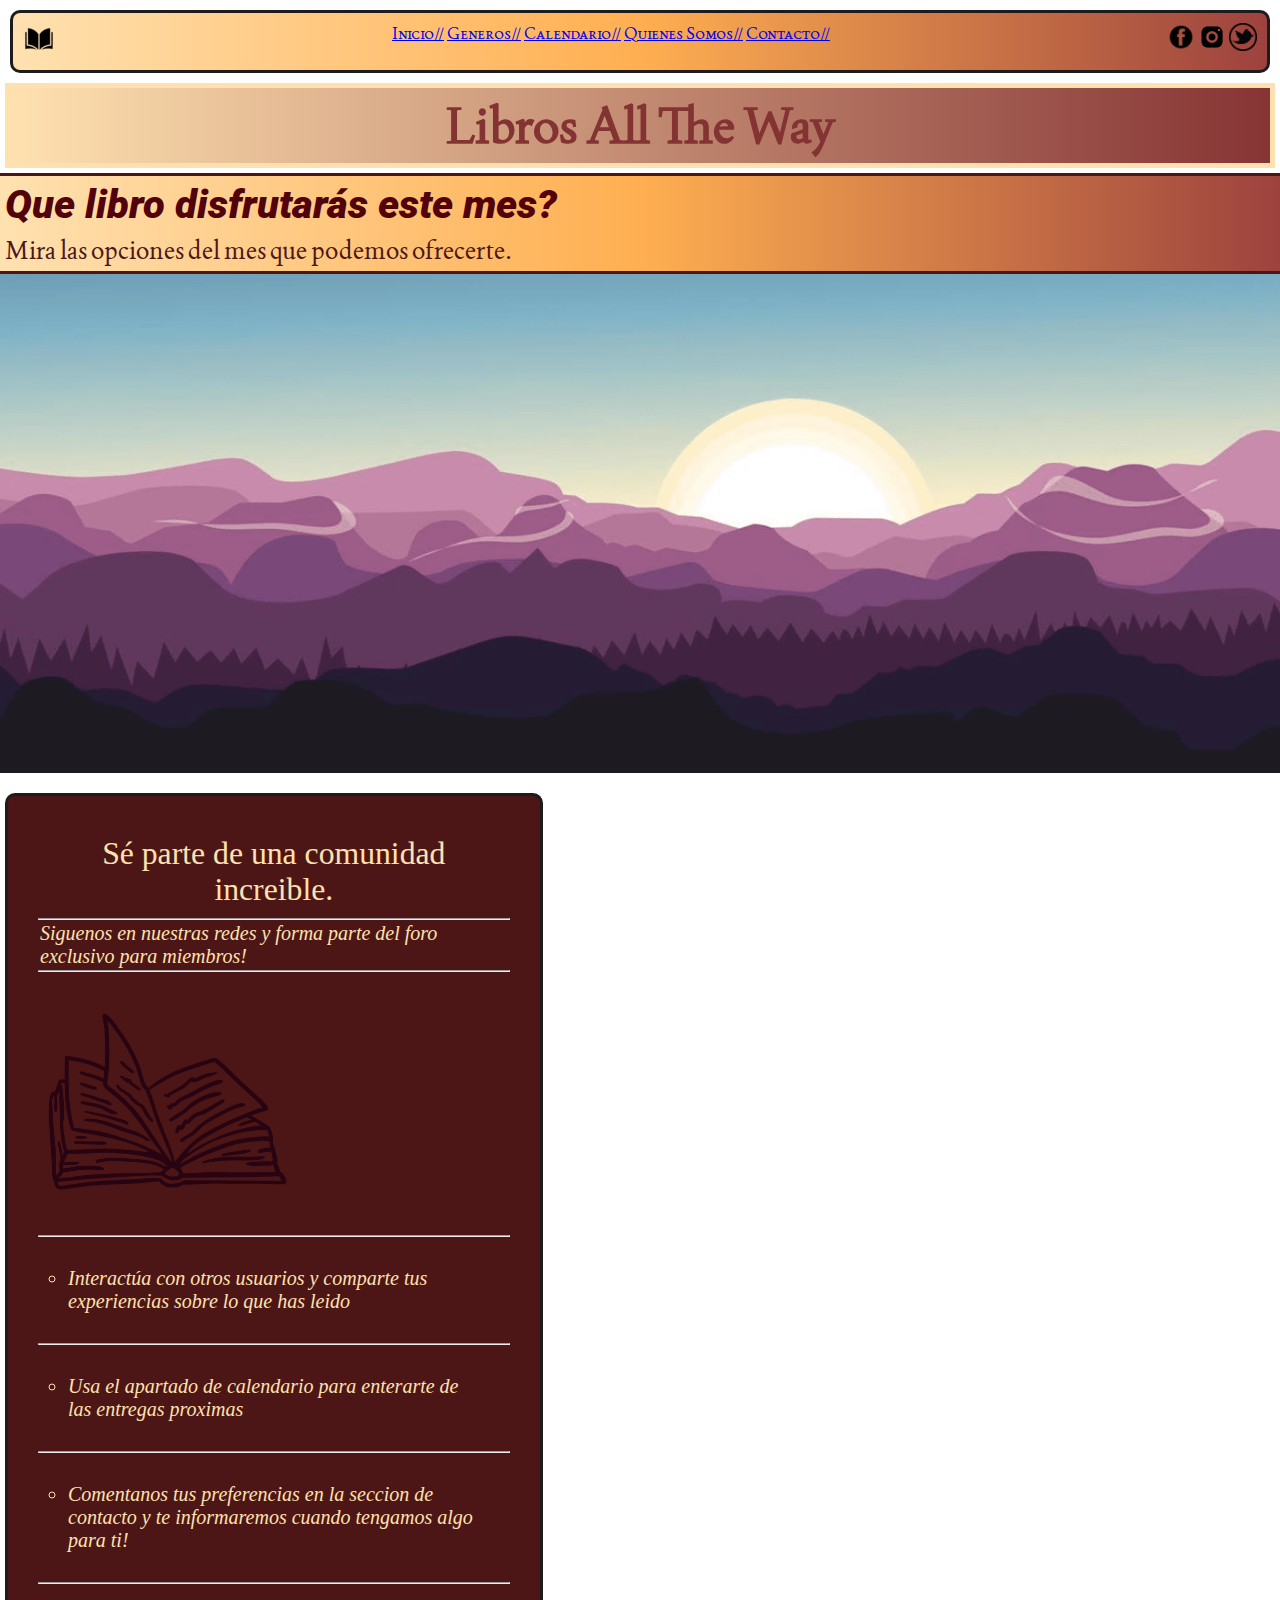
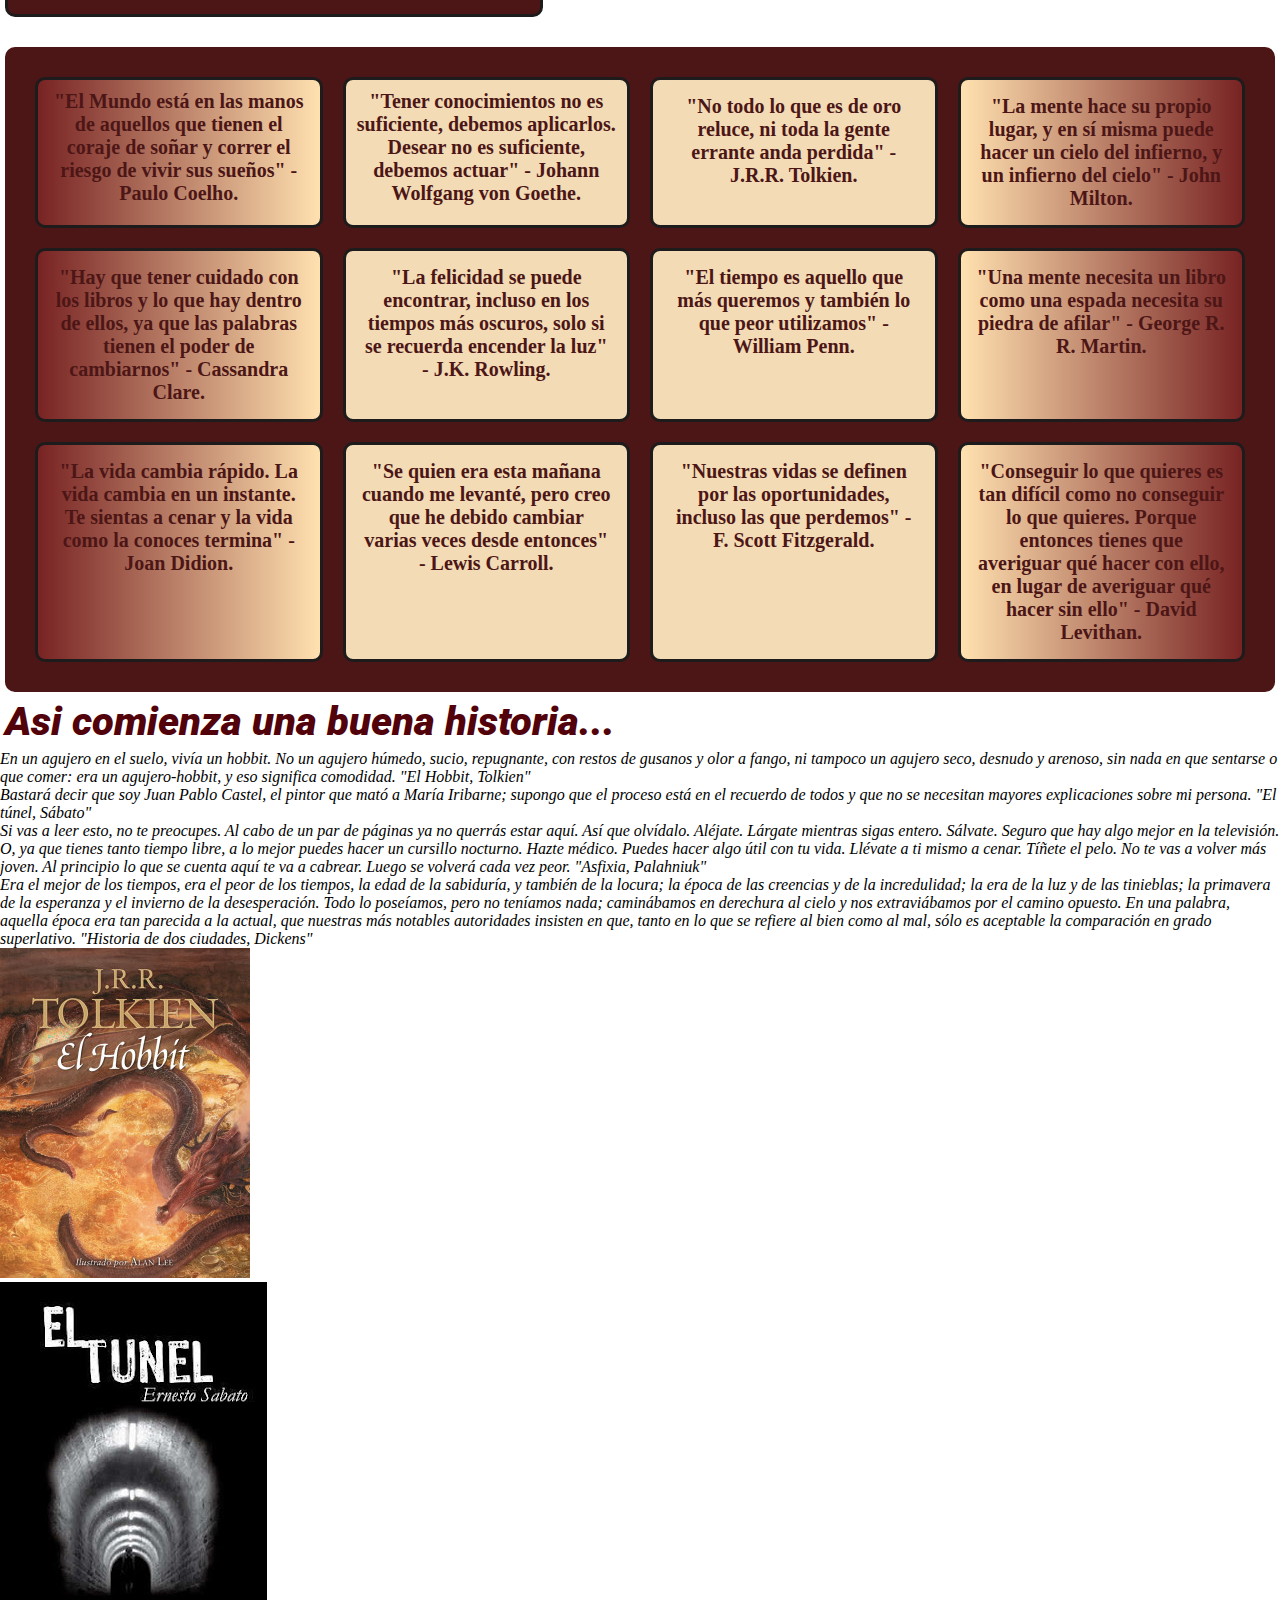
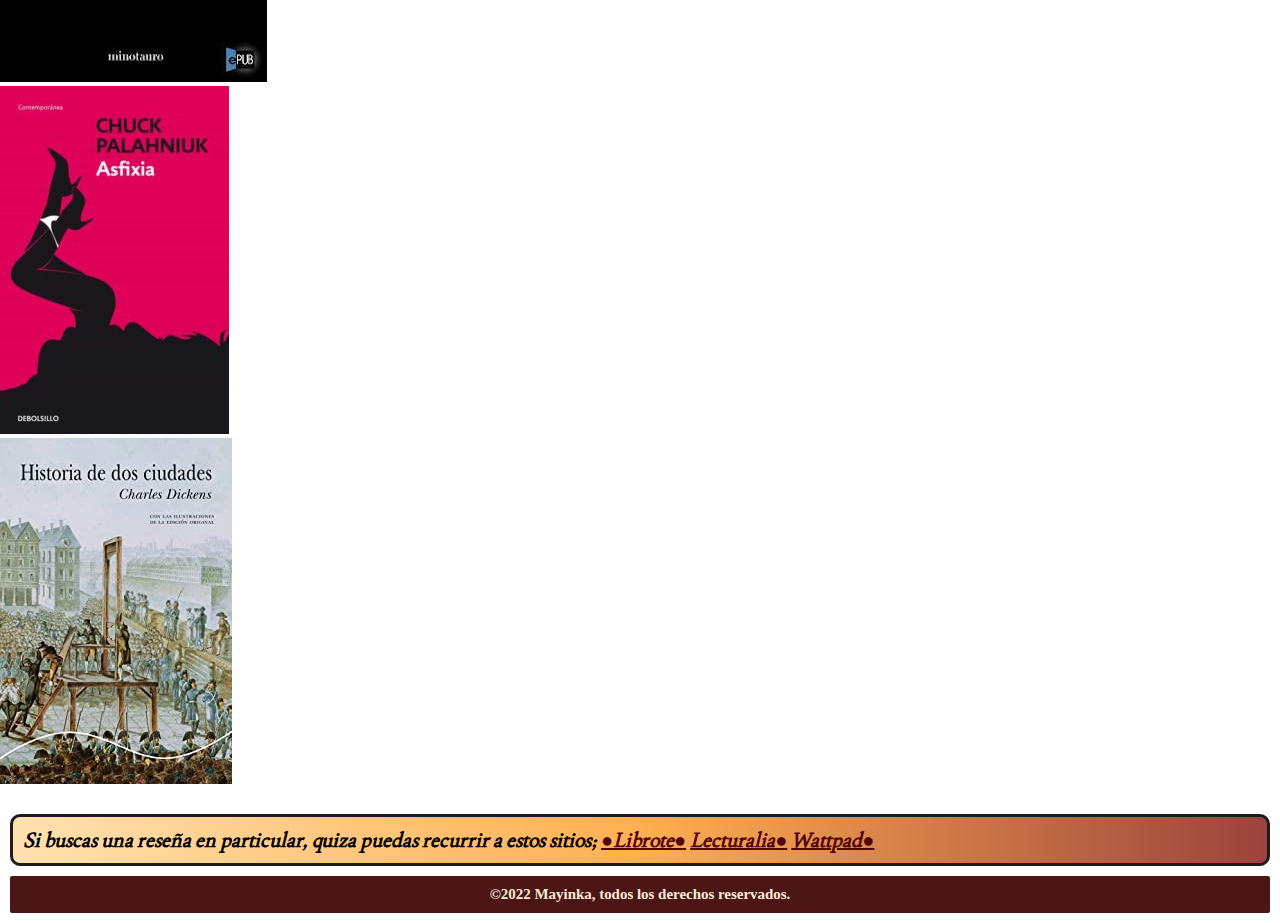
==== commit 1674aae0: "se agrego carrusel en QS" ====
--- a/index.html
+++ b/index.html
@@ -44,7 +44,7 @@
             data-aos-anchor="#example-anchor"
             data-aos-offset="500"
             data-aos-duration="500" class="princfondo">
-                <h2>Que libro disfrutarás este mes?</h2>
+                <h2><strong>Que libro disfrutarás este mes?</strong></h2>
                 <p>Mira las opciones del mes que podemos ofrecerte.</p>
                 </div>
         </div>
